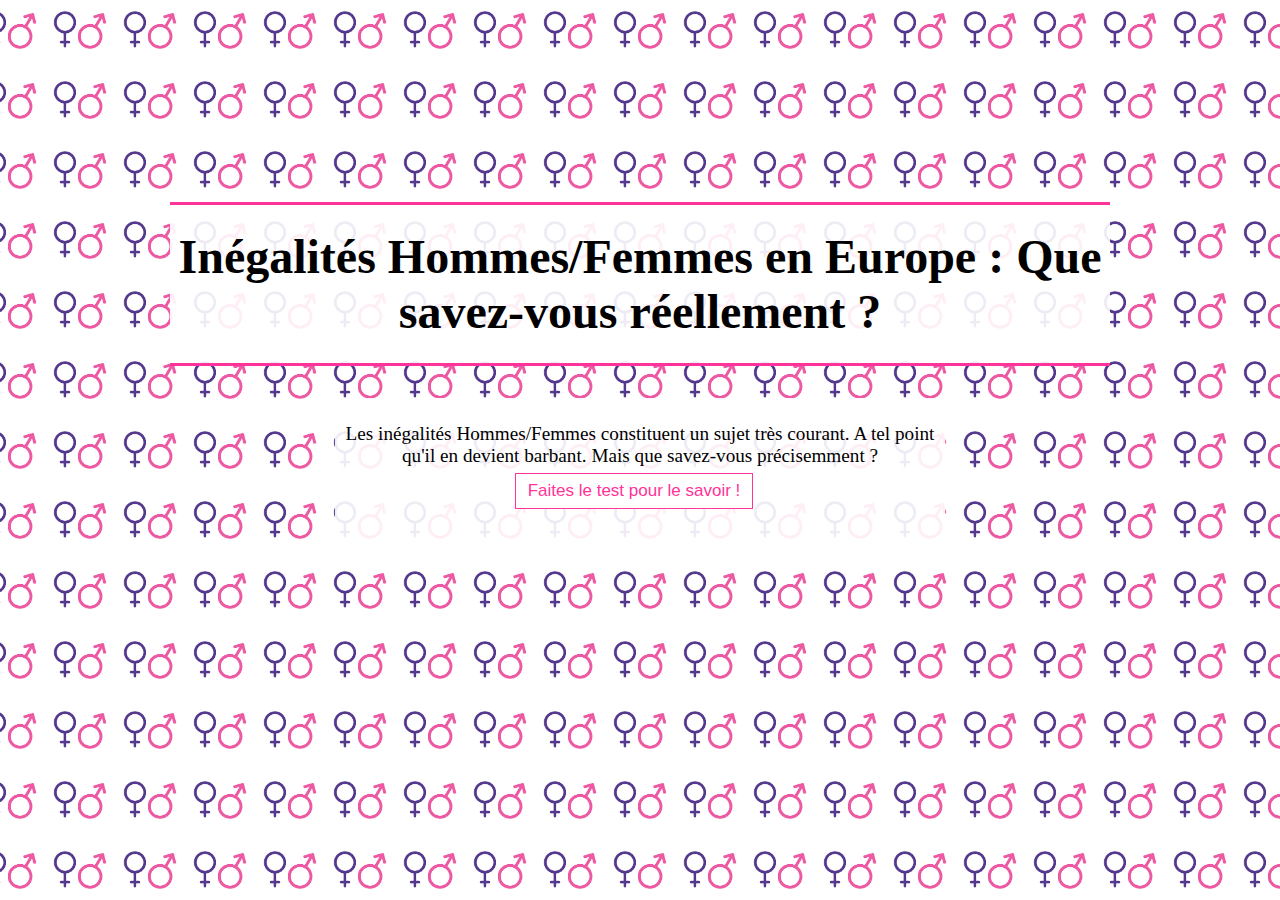
==== index.html @ abb497bd "add last graphs +improved layout" ====
<!DOCTYPE html>
<html>
<head>
    <link rel=stylesheet type="text/css" href="css/Forme2.css">
    <meta charset="utf-8" />
	<!-- Global site tag (gtag.js) - Google Analytics -->
	<script async src="https://www.googletagmanager.com/gtag/js?id=UA-117762479-1"></script>
	<script>
	  window.dataLayer = window.dataLayer || [];
	  function gtag(){dataLayer.push(arguments);}
	  gtag('js', new Date());

	  gtag('config', 'UA-117762479-1');
	</script>
    <title>Inégalités Hommes/Femmes en Europe</title>
</head>
<body>
<script src="Script.js" type="text/javascript"></script>
<div id='header'>

  <h1>Inégalités Hommes/Femmes en Europe : Que savez-vous réellement ?</h1>
  <div id='header_info'>
    <p>Les inégalités Hommes/Femmes constituent un sujet très courant. A tel point qu'il en devient barbant.
    Mais que savez-vous précisemment ? <br/> <!-- <font color = "#ff3399">Faites le test pour le savoir !</font> <br/></p>-->
    <button id='b0' class="ghost-button" href="#" onclick="showBlock_intro('main')">Faites le test pour le savoir !</button>
  </div>

</div>

<div id='main' class="hide-me-first">

  <div class="question" id="question1">
    <h2> Question 1: Selon vous, quel est le pays avec le plus grand écart de salaire moyen Hommes/Femmes, hors secteur public ?</h2>

      <!-- BUTTONS Q1 -->
      <button id='b1' class="ghost-button" href="#" onclick="showBlock('ans1','b2','b3','b2')">Malte, car c'est un pays de macho</button>
      <button id='b2' class="ghost-button" href="#" onclick="showBlock('ans2','b1','b3','b2')">La France</button>
      <button id='b3' class="ghost-button" href="#" onclick="showBlock('ans3','b1','b2','b2')">La Lituanie</button>

      <!-- ANSWERS Q1 -->
      <div class ="hide-me-first" id="ans1">
        <div class ="comment">
          <p><B><font color= "red">Faux !</font></B><br/><br/><br/>Bien au contraire ! Evidemment personne n'est à 100% mais Malte est le vainqueur de notre classement.
            Les femmes y sont payées 95% du salaire des hommes. En dernière position vient notre beau pays des droits de l'Homme : La France.
            Shame on us.<br></p>
        </div>
        <iframe  id="img10" style="border: 0;overflow:auto; height:750px;width:75%;" src="https://datawrapper.dwcdn.net/1pO0a/1/"/> </iframe>
      </div>

      <div class ="hide-me-first" id="ans2">
        <div class ="comment">
          <p><B><font color= "green">Vrai !</font></B><br/><br/><br/> Vous avez malheureusement trouvé la bonne raison. Le pays des droits de l'Homme doit avoir honte.
            Malte et la Lituanie se hissent au haut du classement avec une différence de salaire de 5% entre les hommes et les femmes pour le premier.</p>
        </div>
        <iframe  id="img10" style="border: 0;overflow:auto; height:750px;width:75%;" src="https://datawrapper.dwcdn.net/1pO0a/1/"/> </iframe>
      </div>

      <div class ="hide-me-first" id="ans3" >
        <div class ="comment">
          <p><B><font color= "red">Faux !</font></B><br/><br/><br/> La Lituanie se hisse dans le haut du classement. C'est bien la France qui est à la dernière place. Shame on us. Malte est
          la plus égalitaire. </p>
        </div>
        <iframe  id="img10" style="border: 0;overflow:auto; height:750px;width:75%;" src="https://datawrapper.dwcdn.net/1pO0a/1/"/> </iframe>
      </div>
  </div>

  <div class="question" id="question2">
    <h2> Question 2 : Activités hors salariales comprises, combien les femmes travaillent-elles en plus des hommes par semaine en moyenne ? </h2>
      <!-- BUTTONS Q2 -->
      <button id='b4' class="ghost-button" href="#" onclick="showBlock('ans4','b5','b6','b6')">5 heures</button>
      <button id='b5' class="ghost-button" href="#" onclick="showBlock('ans5','b4','b6','b6')">8 heures</button>
      <button id='b6' class="ghost-button" href="#" onclick="showBlock('ans6','b4','b5','b6')">10 heures</button>

      <!-- ANSWERS Q2 -->
      <div class ="hide-me-first" id="ans4">
        <div class ="comment">
          <p><B><font color= "red">Faux !</font></B><br/><br/><br/>
          Elles travaillent <B>8h de plus</B> que les hommes soit <B>58h par semaines</B>.</p>
        </div>
        <img  id="img10" style="height:100px;width:50%;" src="css/viz2"/>
        <iframe  id="img10" style="border: 0;overflow:auto; height:170px;width:75%;" src="https://infogram.com/diff-heures-travaillees-hf-1hmr6gygdpoo6nl"/> </iframe>
      </div>

      <div class ="hide-me-first" id="ans5">
       <div class ="comment">
         <p><B><font color= "#009933">Juste !</font> </B><br/><br/><br/>
          En effet, elles travaillent <B>8h de plus</B> que les hommes soit <B>58h par semaines</B>.</p>
       </div>
       <iframe  id="img10" style="border: 0;overflow:auto; height:170px;width:75%;" src="https://infogram.com/diff-heures-travaillees-hf-1hmr6gygdpoo6nl"/> </iframe>
      </div>

      <div class ="hide-me-first" id="ans6">
        <div class ="comment">
          <p><B><font color= "red">Faux !</font></B><br/><br/><br/></p> En vérité, elles travaillent <B>8h de plus</B> que les hommes soit <B>58h par semaines</B>.</p>
         </div>
         <iframe  id="img10" style="border: 0;overflow:auto; height:170px;width:75%;" src="https://infogram.com/diff-heures-travaillees-hf-1hmr6gygdpoo6nl"/> </iframe>
      </div>
  </div>

  <div class="question" id="question3">
    <h2> Question 3 : Et sur ces 58h heures de travail hebdomadaires, combien, d'après vous, sont rémunérées ? </h2>
      <!-- BUTTONS Q3 -->
      <button id='b7' class="ghost-button" href="#" onclick="showBlock('ans7','b8','b9','b7')">60%</button>
      <button id='b8' class="ghost-button" href="#" onclick="showBlock('ans8','b7','b9','b7')">70%</button>
      <button id='b9' class="ghost-button" href="#" onclick="showBlock('ans9','b7','b8','b7')">81%, les femmes ne travaillent pas pour rien !</button>

      <!-- ANSWERS Q3 -->
      <div class ="hide-me-first" id="ans7">
        <div class ="comment">
          <p><B><font color= "#009933">Juste !</font> </B><br/><br/><br/></p>
        </div>
        <iframe  id="img10" style="border: 0;overflow:auto; height:170px;width:75%;" src="https://infogram.com/heures-payees-1hxj48rwpxpq6vg"/> </iframe>
        <div class ="comment">
          <p>Avec 50h de travail hebdomadaire dont 41,5h rémunérées et des salaires plus élevés, les hommes travaillent moins mais sont davantages payés. </p>
        </div>
      </div>

      <div class ="hide-me-first" id="ans8">
        <div class ="comment">
          <p><B><font color= "red">Faux !</font></B><br/><br/><br/></p>
        </div>
        <iframe  id="img10" style="border: 0;overflow:auto; height:170px;width:75%;" src="https://infogram.com/heures-payees-1hxj48rwpxpq6vg"/> </iframe>
        <div class ="comment">
          <p>Avec 50h de travail hebdomadaire dont 41,5h rémunérées et des salaires plus élevés, les hommes travaillent moins mais sont davantages payés. </p>
        </div>
      </div>

      <div class ="hide-me-first" id="ans9">
        <div class ="comment">
          <p><B><font color= "red">Faux !</font></B><br/><br/><br/></p>
        </div>
        <iframe  id="img10" style="border: 0;overflow:auto; height:170px;width:75%;" src="https://infogram.com/heures-payees-1hxj48rwpxpq6vg"/> </iframe>
        <div class ="comment">
          <p>Avec 50h de travail hebdomadaire dont 41,5h rémunérées et des salaires plus élevés, les hommes travaillent moins mais sont davantages payés. </p>
        </div>
      </div>
  </div>

  <div class="question" id="question4">
    <h2> Question 4 : Mais où se retrouve cette différence de temps de travail ? Quelle est la différence de temps accordé aux loisirs entre femmes et hommes ? </h2>
      <!-- BUTTONS Q4 -->
      <button id='b10' class="ghost-button" href="#" onclick="showBlock('ans10','b11','b12','b11')">Plus ou moins égal</button>
      <button id='b11' class="ghost-button" href="#" onclick="showBlock('ans11','b10','b12','b11')">50% de moins pour les femmes</button>
      <button id='b12' class="ghost-button" href="#" onclick="showBlock('ans12','b10','b11','b11')">10% de plus pour les femmes</button>

      <!-- ANSWERS Q4 -->
      <div class ="hide-me-first" id="ans10">
        <div class ="comment">
          <p><B><font color= "red">Faux ! </font> </B><br/><br/><br/>
        </div>
        <img  id="img10" style="height:100px;width:50%;" src="Viz1.png"/>
        <div class ="comment">
          <p>Alors, loin de l'égalité, n'est-ce pas ?  Pour mieux comprendre, regardez plus en détail la composition de ce temps libre par genre :</p>
          <p align="center">
              <iframe  id="img10" style="border: 0;overflow:auto; height:350px;width:100%;" src="https://datawrapper.dwcdn.net/dpFSO/2/"/> </iframe>
              <iframe  id="img10" style="border: 0;overflow:auto; height:350px;width:100%;" src="https://datawrapper.dwcdn.net/fTkdO/3/"/> </iframe>
          </p>
          <p>Les femmes consacrent <B>70% de leur temps libre au foyer</B> (cuisine, nettoyage, prise en charge des enfants et des aînés), contre 50% pour les hommes.</p>
        </div>
      </div>

      <div class ="hide-me-first" id="ans11">
        <div class ="comment">
          <p><B><font color= "#009933">Juste !</font> </B> <br/><br/><br/></p>
        </div>
        <img  id="img10" style="height:100px;width:50%;" src="Viz1.png"/>
        <div class ="comment">
          <p>Impressionnant, n'est-ce pas ? Pour mieux comprendre, regardez plus en détail la composition de ce temps libre par genre : </p>
          <p align="center">
            <iframe  id="img10" style="border: 0;overflow:auto; height:350px;width:100%;" src="https://datawrapper.dwcdn.net/dpFSO/2/"/> </iframe>
            <iframe  id="img10" style="border: 0;overflow:auto; height:350px;width:100%;" src="https://datawrapper.dwcdn.net/fTkdO/3/"/> </iframe>
          </p>
          <p>Les femmes consacrent <B> 70% de leur temps libre au foyer </B> (cuisine, nettoyage, prise en charge des enfants et des aînés), contre moins de 50% pour les hommes.</p>
        </div>
      </div>

      <div class ="hide-me-first" id="ans12">
        <div class ="comment">
          <p><B><font color= "red">Faux ! </font> </B><br/><br/><br/>
        </div>
        <img  id="img10" style="height:100px;width:50%;" src="Viz1.png"/>
        <div class ="comment">
          <p>Impressionnant, n'est-ce pas ? <br/> Pour mieux comprendre, regardez plus en détail la composition de ce temps libre par genre : </p>
          <p align="center">
            <iframe  id="img10" style="border: 0;overflow:auto; height:350px;width:100%;" src="https://datawrapper.dwcdn.net/dpFSO/2/"/> </iframe>
            <iframe  id="img10" style="border: 0;overflow:auto; height:350px;width:100%;" src="https://datawrapper.dwcdn.net/fTkdO/3/"/> </iframe>
          </p>
          <p>Les femmes consacrent <B>70% de leur temps libre au foyer</B>  (cuisine, nettoyage, prise en charge des enfants et des aînés), contre moins de 50% pour les hommes..</p>
        </div>
      </div>
  </div>

  <div class="question" id="question5">
    <h2> Question 5 : Entre 2005 et 2015, la part de femmes ministres a-t-elle augmenté au sein de l'UE ?</h2>

      <!-- BUTTONS Q5 -->
      <button id='b13' class="ghost-button" href="#" onclick="showBlock('ans13','b14','b15','b15')">Non, elle est restée constante.</button>
      <button id='b14' class="ghost-button" href="#" onclick="showBlock('ans14','b13','b15','b15')">Oui, nous sommes presque à parité.</button>
      <button id='b15' class="ghost-button" href="#" onclick="showBlock('ans15','b13','b14','b15')">Oui, elle a légèrement augmenté.</button>

      <!-- ANSWERS Q5 -->
      <div class ="hide-me-first" id="ans13">
        <div class ="comment">
          <p><B><font color= "red">Faux !</font></B><br/><br/><br/>  Il y a eu une petite augmentation de 6 points de pourcentage pour arriver en 2015 à <B>27% de ministres femmes</B> au sein des gouvernements. </b>
		  Notons en revanche que la <B>France</B> est une bonne élève en la matière. Les différentes lois semblent avoir porté leurs fruits, pourquoi ne pas les appliquer au niveau européen ? <br/></p>
        </div>
        <iframe  id="img10" style="border: 0;overflow:auto; height:170px;width:75%;" src="https://datawrapper.dwcdn.net/ZhnXM/3/"/> </iframe>
      </div>

      <div class ="hide-me-first" id="ans14">
       <div class ="comment">
         <p><B><font color= "red">Faux ! </font> </B><br/><br/><br/> Nous sommes bien loin de la parité avec une (très) légère augmentation de 6 points de pourcentage, pour arriver en 2015 à <B>27% de ministres femmes</B> au sein des gouvernements. </b>
          Notons en revanche que la <B>France</B> est une bonne élève en la matière. Les différentes lois semblent avoir porté leurs fruits, pourquoi ne pas les appliquer au niveau européen ? <br/></p>
       </div>
        <iframe  id="img10" style="border: 0;overflow:auto; height:170px;width:75%;" src="https://datawrapper.dwcdn.net/ZhnXM/3/"/> </iframe>
      </div>

      <div class ="hide-me-first" id="ans15">
        <div class ="comment">
          <p><B><font color= "#009933">Juste !</font> </B><br/><br/><br/> Il y a eu une (très) légère augmentation de 6 points de pourcentage, pour arriver en 2015 à <B>27% de ministres femmes </B> au sein des gouvernements. </b>
        Notons que la <B>France</B> est une bonne élève en la matière. Les différentes lois semblent avoir porté leurs fruits, pourquoi ne pas les appliquer au niveau européen ? <br/></p>
        </div>
            <iframe  id="img10" style="border: 0;overflow:auto; height:170px;width:75%;" src="https://datawrapper.dwcdn.net/ZhnXM/3/"/> </iframe>
      </div>

  </div>

<div class="question" id="question6">
    <h2> Question 6 : Et au niveau de l'éducation, les femmes sont-elles autant diplomées que les hommes au niveau européen ? </h2>
      <!-- BUTTONS Q6 -->
      <button id='b16' class="ghost-button" href="#" onclick="showBlock('ans16','b17','b18','b18')">Non, elles le sont moins</button>
      <button id='b17' class="ghost-button" href="#" onclick="showBlock('ans17','b16','b18','b18')"> Oui, elles sont aussi diplômées</button>
      <button id='b18' class="ghost-button" href="#" onclick="showBlock('ans18','b16','b17','b18')"> Oui, elles le sont même plus ! </button>

      <!-- ANSWERS Q6 -->
      <div class ="hide-me-first" id="ans16">
        <div class ="comment">
          <p><B><font color= "red">Faux ! </font> </B><br/><br/><br/>Regardez donc la différence (en %) entre les femmes et les hommes ayant obtenus un diplôme de l'enseignement supérieur pour chaque pays européen : </p>
        </div>
       <iframe  id="img11" style="border: 0;height:412px;" src="https://infogram.com/carte-education-1h9j6qmwdmn54gz"/> </iframe>
        <div class ="comment">
          <p>Félicitations aux femmes des pays nordiques qui arrivent en tête en 2015 !</p>
        </div>
      </div>

      <div class ="hide-me-first" id="ans17">
        <div class ="comment">
          <p><B><font color= "red">Faux ! </font> </B><br/><br/><br/>Regardez donc la différence (en %) entre les femmes et les hommes ayant obtenus un diplôme de l'enseignement supérieur pour chaque pays européen :</p>
        </div>
        <iframe  id="img11" style="border: 0;height:412px;" src="https://infogram.com/carte-education-1h9j6qmwdmn54gz"/> </iframe>
        <div class ="comment">
          <p>Félicitations aux femmes des pays nordiques qui arrivent en tête en 2015 !</p>
        </div>
      </div>

      <div class ="hide-me-first" id="ans18">
        <div class ="comment">
          <p><B><font color= "#009933">Juste !</font> </B><br/><br/><br/>
             Regardez donc la différence (en %) entre les femmes et les hommes ayant obtenus un diplôme de l'enseignement supérieur pour chaque pays européen :</p>
        </div>
        <iframe  id="img11" style="border: 0; height:412px;" src="https://infogram.com/carte-education-1h9j6qmwdmn54gz"/> </iframe>
        <div class ="comment">
          <p>Félicitations aux femmes des pays nordiques qui arrivent en tête en 2015 !</p>
        </div>
      </div>
  </div>

  <div class="question" id="question6">
    <h2> Question 7 : En résumé, quels sont les pays où il fait bon vivre pour les femmes selon les thématiques suivantes ?  </h2>
      <!-- BUTTONS Q7 -->
      <button id='b19' class="ghost-button" href="#" onclick="showMap('ans19','ans20','ans21','ans22')">Salaire et travail </button>
      <button id='b20' class="ghost-button" href="#" onclick="showMap('ans20','ans19','ans21','ans22')"> Santé </button>
      <button id='b21' class="ghost-button" href="#" onclick="showMap('ans21','ans19','ans20','ans22')"> Temps libre </button>
      <button id='b22' class="ghost-button" href="#" onclick="showMap('ans22','ans19','ans20','ans21')"> Pouvoir </button>

      <!-- ANSWERS Q7 -->
      <div class ="hide-me-first" id="ans19">
        <iframe  id="img11" style="border: 0;overflow:auto;height :375px;width:550px;" src="https://infogram.com/carte-travail-1h1749d8r08q6zj"/> </iframe>
        <div class ="comment">
          <p>Vous feriez bien de préparer vos doudounes, il semblerait que vous devriez aller dans le nord de l'Europe!</p>
        </div>
      </div>

      <div class ="hide-me-first" id="ans20">
        <iframe  id="img11" style="border: 0; overflow:auto; height :374px;width:550px" src="https://infogram.com/carte-sante-1hnq41x1y17k23z"/> </iframe>
        <div class ="comment">
          <p>Si ce critère vous importe, vous serez ravis d'apprendre que si vous regardez dans le détail, il fait bon vivre dans tous les pays d'Europe !</b>
            En effet, même les pays en rouge possède un indice supérieur à 70%. C'est le domaine pour lequel les inégalités sont les moins présentes. </p>
        </div>
      </div>

      <div class ="hide-me-first" id="ans21">
        <iframe  id="img11" style="border: 0; overflow:auto; height :370px;width:550px" src="https://infogram.com/carte-temps-libre-1h0r6r8koqxl4ek"/> </iframe>
        <div class ="comment">
          <p>Les pays du nord de l'Europe l'emporte concernant le temps libre tandis que les pays de l'Est ont un indice presque de moitié inférieur!</p>
        </div>
      </div>

      <div class ="hide-me-first" id="ans22">
        <iframe  id="img11" style="border: 0; overflow:auto; height :377px;width:550px" src="https://infogram.com/carte-pouvoir-1hxj48r80ze56vg"/> </iframe>
        <div class ="comment">
          <p>Comme évoqué plus tôt dans le questionnaire, concernant le pouvoir, la France fait parti des bons élèves et même des meilleurs!</p>
        </div>
      </div>
  </div>

  <div class="question" id="source">
	<h2> Pour plus d'informations...</h2>
  <!-- Source des donnees -->
  <button id='b20' class="ghost-button" href="#" onclick="showBlock('ans20','b20','b20','b20')">Source des données</button>
     <div class ="hide-me-first" id="ans20">
      <img src="https://pbs.twimg.com/media/DalN7jNXkAA57Jf.jpg" style="width:300px;height:200px;"/>
      <div class ="comment">
        <p>Les données sont issues du site de l'European Institute for Gender Equality. Elles regroupent 31 mesures différentes par genre, récoltées entre 2005 et 2015 pour les 28 pays de l'Union Européenne.</p>
      </div>
      <img src="https://eeas.europa.eu/sites/eeas/files/logo_fr_small.png" style="width:300px;height:200px;"/>
      <div class ="comment">
        <p>La deuxième partie des données est extraite du site de l'European Union External Action et plus précisemment du dernier rapport sur l'égalité entre genres en EU.</p>
      </div>
    </div>
  </div>
</div>

</body>
</html>
---- css/Forme2.css ----
/* you can import CSS from other pens - we'll import color and typography styles from this pen */
@import url(//codepen.io/team/codepen/pen/NxwJpr.css);
html,body {
  padding: 5px;
  background-color: transparent;
  background-image: url(gender12.png);
  background-repeat: repeat;
  background-attachment:fixed;
  background-size: contain;
  background-position: center center;
  background-size: 70px 70px;
  color: #666;
  margin: 5em;
}

#header h1 {
  font-size: 3em;
  font-family: Trebuchet MS;
  /*font-family: 'Open Sans', sans-serif;*/
  text-align: center;
  background: rgba(255,255,255,0.9);
  -webkit-font-smoothing: antialiased;
  color: black;
  border-top: 3px solid #ff3399;
  border-bottom: 3px solid #ff3399;
  padding-top: 0.5em;
  padding-bottom: 0.5em;
}

#header_info {
  margin-bottom: 30px;
  padding: 5px;
  /*color: #666;*/
  color : black;
  font-family: 'Bradley Hand', cursive;
  font-size: 120%;
  width: 40%;
  min-width: 600px;
  height: auto;
  margin-left: auto;
  margin-right: auto;
  text-align: center;
  background: rgba(255,255,255,0.9);
  -webkit-font-smoothing: antialiased;
  /*font-family: Verdana, sans-serif;*/

}

.question {
  text-align: center;
  color: black;
  margin: 0;
  padding: 5px;
  margin-bottom: 10%;
  width: 100%;
  background:rgba(255,255,255,0.9);
  -webkit-font-smoothing: antialiased;
  font-family: 'Open Sans', sans-serif;
}
.question h2 {
  margin-bottom: 2%;
  width: 100%;
  padding: 0;
  border-top: 4px solid #E6E6E6;
  border-bottom: 4px solid #E6E6E6;
  font-family: 'Open Sans', sans-serif;
  -webkit-font-smoothing: antialiased;
}

.ghost-button {
    color:#ff3399;/* #009688;*/
    background: #fff;
    border: 1px solid #ff3399;/*#009688;*/
    font-size: 17px;
    padding: 7px 12px;
    font-weight: normal;
    margin: 6px 0;
    margin-right: 12px;
    display: inline-block;
    text-decoration: none;
    font-family: 'Open Sans', sans-serif;
    min-width: 120px;

}

.ghost-button:hover, .ghost-button:active,.ghost-button:visited {
  color:#fff;
  background:#ff3399/*#009688;*/
}

.hide-me-first {
  display: none;
  width: 100%;
  padding: 50px 0;
  text-align: center;
  color: black;
  /*background-color: lightblue;*/
  background-color: transparent;
  margin-top: 20px;
  font-family: Verdana, sans-serif;
  align-items: center;
}
#ans1, #ans3, #ans4, #ans6, #ans8, #ans9, #ans10, #ans12, #ans13, #ans14, #ans16, #ans17 {
  border-top:  solid rgba(255, 0, 0, 0.4); /*red with transperency*/
  border-bottom:  solid rgba(255, 0, 0, 0.4);
  border-left: solid rgba(255, 0, 0, 0.4);
  border-right: solid rgba(255, 0, 0, 0.4);
  border-left-width: medium;
  border-right-width: medium;
  color: black;
  align-items: center;

}

#ans2, #ans5, #ans7, #ans11, #ans15, #ans18 {
  border-top: 20px solid hsla(120,100%,75%,0.3);/*red with transperency*/
  border-top:  solid hsla(120,100%,75%,0.3); /*red with transperency*/
  border-bottom:  solid hsla(120,100%,75%,0.3);
  border-left: solid hsla(120,100%,75%,0.3);
  border-right: solid hsla(120,100%,75%,0.3);
  border-left-width: medium;
  border-right-width: medium;
  color: Black;
  align-items: center;
}

.comment {
  text-align: center;
  margin-left: 100px;
  margin-right:100px;
  color: black;
}
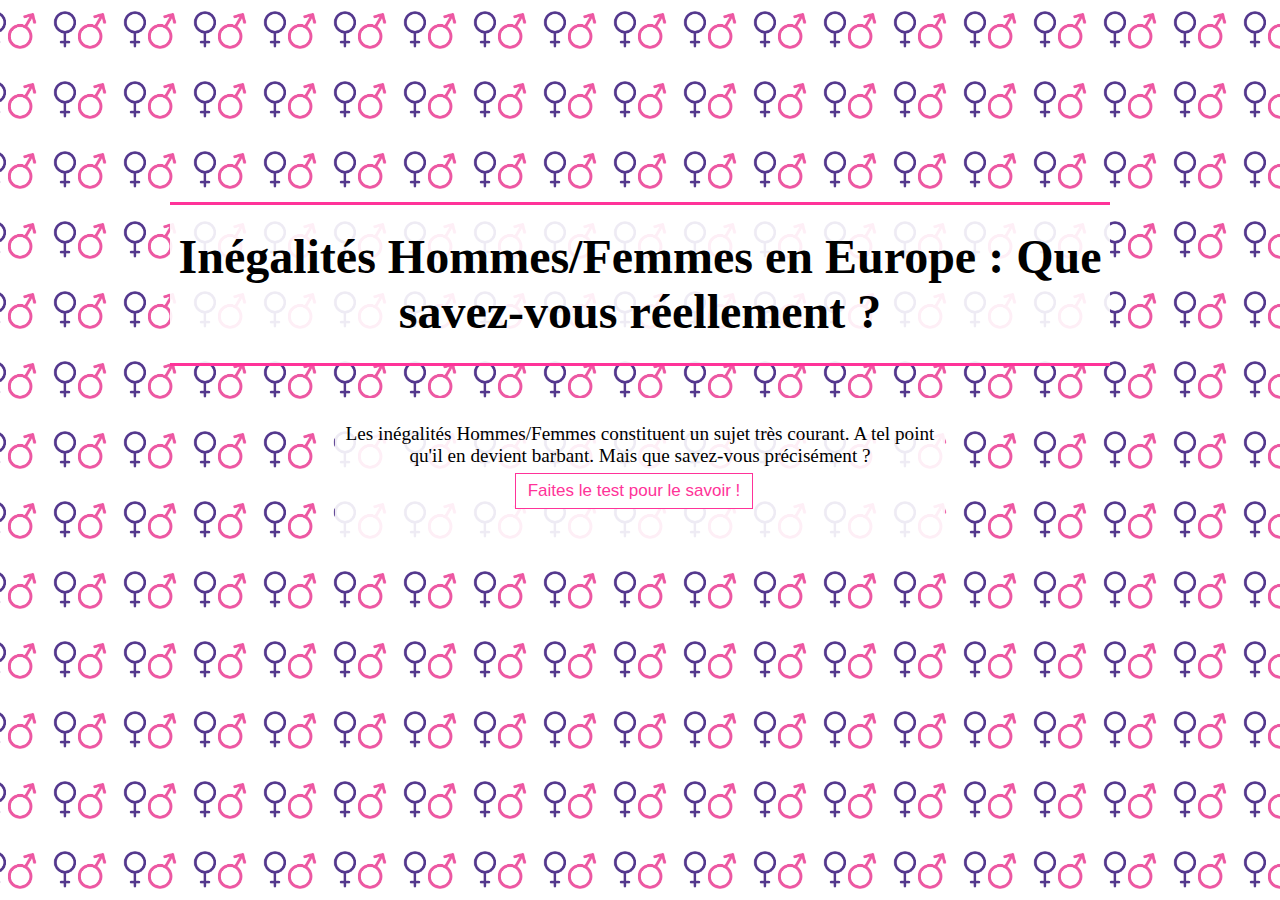
==== commit da6dcf25: "Nelle version + sites données + bouton corrigé" ====
--- a/index.html
+++ b/index.html
@@ -21,7 +21,7 @@
   <h1>Inégalités Hommes/Femmes en Europe : Que savez-vous réellement ?</h1>
   <div id='header_info'>
     <p>Les inégalités Hommes/Femmes constituent un sujet très courant. A tel point qu'il en devient barbant.
-    Mais que savez-vous précisemment ? <br/> <!-- <font color = "#ff3399">Faites le test pour le savoir !</font> <br/></p>-->
+    Mais que savez-vous précisément ? <br/> <!-- <font color = "#ff3399">Faites le test pour le savoir !</font> <br/></p>-->
     <button id='b0' class="ghost-button" href="#" onclick="showBlock_intro('main')">Faites le test pour le savoir !</button>
   </div>
 
@@ -49,7 +49,7 @@
 
       <div class ="hide-me-first" id="ans2">
         <div class ="comment">
-          <p><B><font color= "green">Vrai !</font></B><br/><br/><br/> Vous avez malheureusement trouvé la bonne raison. Le pays des droits de l'Homme doit avoir honte.
+          <p><B><font color= "green">Juste !</font></B><br/><br/><br/> Vous avez malheureusement trouvé la bonne raison. Le pays des droits de l'Homme doit avoir honte.
             Malte et la Lituanie se hissent au haut du classement avec une différence de salaire de 5% entre les hommes et les femmes pour le premier.</p>
         </div>
         <iframe  id="img10" style="border: 0;overflow:auto; height:750px;width:75%;" src="https://datawrapper.dwcdn.net/1pO0a/1/"/> </iframe>
@@ -75,25 +75,25 @@
       <div class ="hide-me-first" id="ans4">
         <div class ="comment">
           <p><B><font color= "red">Faux !</font></B><br/><br/><br/>
-          Elles travaillent <B>8h de plus</B> que les hommes soit <B>58h par semaines</B>.</p>
-        </div>
-        <img  id="img10" style="height:100px;width:50%;" src="css/viz2"/>
-        <iframe  id="img10" style="border: 0;overflow:auto; height:170px;width:75%;" src="https://infogram.com/diff-heures-travaillees-hf-1hmr6gygdpoo6nl"/> </iframe>
+          Elles travaillent <B>8h de plus</B> que les hommes soit <B>58h par semaine</B>.</p>
+        </div>
+        <!--><img  id="img10" style="height:100px;width:50%;" src="css/viz2"/>-->
+        <iframe  id="img10" style="border: 0;overflow:auto; height:240px;width:75%;" src="https://infogram.com/diff-heures-travaillees-hf-1hmr6gygdpoo6nl"/> </iframe>
       </div>
 
       <div class ="hide-me-first" id="ans5">
        <div class ="comment">
          <p><B><font color= "#009933">Juste !</font> </B><br/><br/><br/>
-          En effet, elles travaillent <B>8h de plus</B> que les hommes soit <B>58h par semaines</B>.</p>
+          En effet, elles travaillent <B>8h de plus</B> que les hommes soit <B>58h par semaine</B>.</p>
        </div>
-       <iframe  id="img10" style="border: 0;overflow:auto; height:170px;width:75%;" src="https://infogram.com/diff-heures-travaillees-hf-1hmr6gygdpoo6nl"/> </iframe>
+       <iframe  id="img10" style="border: 0;overflow:auto; height:240px;width:75%;" src="https://infogram.com/diff-heures-travaillees-hf-1hmr6gygdpoo6nl"/> </iframe>
       </div>
 
       <div class ="hide-me-first" id="ans6">
         <div class ="comment">
-          <p><B><font color= "red">Faux !</font></B><br/><br/><br/></p> En vérité, elles travaillent <B>8h de plus</B> que les hommes soit <B>58h par semaines</B>.</p>
+          <p><B><font color= "red">Faux !</font></B><br/><br/><br/></p> En vérité, elles travaillent <B>8h de plus</B> que les hommes soit <B>58h par semaine</B>.</p>
          </div>
-         <iframe  id="img10" style="border: 0;overflow:auto; height:170px;width:75%;" src="https://infogram.com/diff-heures-travaillees-hf-1hmr6gygdpoo6nl"/> </iframe>
+         <iframe  id="img10" style="border: 0;overflow:auto; height:240px;width:75%;" src="https://infogram.com/diff-heures-travaillees-hf-1hmr6gygdpoo6nl"/> </iframe>
       </div>
   </div>
 
@@ -111,7 +111,7 @@
         </div>
         <iframe  id="img10" style="border: 0;overflow:auto; height:170px;width:75%;" src="https://infogram.com/heures-payees-1hxj48rwpxpq6vg"/> </iframe>
         <div class ="comment">
-          <p>Avec 50h de travail hebdomadaire dont 41,5h rémunérées et des salaires plus élevés, les hommes travaillent moins mais sont davantages payés. </p>
+          <p>Avec 50h de travail hebdomadaire dont 41,5h rémunérées et des salaires plus élevés, les hommes <B>travaillent moins</B> mais sont <B>davantage payés</B>. </p>
         </div>
       </div>
 
@@ -121,7 +121,7 @@
         </div>
         <iframe  id="img10" style="border: 0;overflow:auto; height:170px;width:75%;" src="https://infogram.com/heures-payees-1hxj48rwpxpq6vg"/> </iframe>
         <div class ="comment">
-          <p>Avec 50h de travail hebdomadaire dont 41,5h rémunérées et des salaires plus élevés, les hommes travaillent moins mais sont davantages payés. </p>
+          <p>Avec 50h de travail hebdomadaire dont 41,5h rémunérées et des salaires plus élevés, les hommes <B>travaillent moins</B> mais sont <B>davantage payés</B>. </p>
         </div>
       </div>
 
@@ -131,7 +131,7 @@
         </div>
         <iframe  id="img10" style="border: 0;overflow:auto; height:170px;width:75%;" src="https://infogram.com/heures-payees-1hxj48rwpxpq6vg"/> </iframe>
         <div class ="comment">
-          <p>Avec 50h de travail hebdomadaire dont 41,5h rémunérées et des salaires plus élevés, les hommes travaillent moins mais sont davantages payés. </p>
+          <p>Avec 50h de travail hebdomadaire dont 41,5h rémunérées et des salaires plus élevés, les hommes <B>travaillent moins</B> mais sont <B>davantage payés</B>. </p>
         </div>
       </div>
   </div>
@@ -148,14 +148,26 @@
         <div class ="comment">
           <p><B><font color= "red">Faux ! </font> </B><br/><br/><br/>
         </div>
-        <img  id="img10" style="height:100px;width:50%;" src="Viz1.png"/>
-        <div class ="comment">
-          <p>Alors, loin de l'égalité, n'est-ce pas ?  Pour mieux comprendre, regardez plus en détail la composition de ce temps libre par genre :</p>
-          <p align="center">
-              <iframe  id="img10" style="border: 0;overflow:auto; height:350px;width:100%;" src="https://datawrapper.dwcdn.net/dpFSO/2/"/> </iframe>
-              <iframe  id="img10" style="border: 0;overflow:auto; height:350px;width:100%;" src="https://datawrapper.dwcdn.net/fTkdO/3/"/> </iframe>
-          </p>
-          <p>Les femmes consacrent <B>70% de leur temps libre au foyer</B> (cuisine, nettoyage, prise en charge des enfants et des aînés), contre 50% pour les hommes.</p>
+		<iframe  id="img10" style="border: 0;overflow:auto; height:150px;width:50%;" src="https://infogram.com/temps-libre-1h9j6qmm11z54gz"/> </iframe>
+        <div class ="comment">
+          <p>Alors, loin de l'égalité, n'est-ce pas ? <br/>  Pour mieux comprendre, regardez plus en détail la <B>composition</B> de ce temps libre par genre :</p>
+		  <div id="first_column">
+			<div align="center">
+			<iframe width="500" height="315" src="https://datawrapper.dwcdn.net/dpFSO/3/" frameborder="0" allowfullscreen></iframe>
+			</div>
+			<div style="text-align:center;">
+			<p><small>Répartition du temps libre - Femmes</small></p>
+			</div>
+		  </div>
+			<div id="second_column">
+			<div align="center">
+			<iframe width="500" height="315" src="https://datawrapper.dwcdn.net/fTkdO/3/" frameborder="0" allowfullscreen></iframe>
+			</div>
+			<div style="text-align:center;">
+			<p><small>Répartition du temps libre - Hommes</small></p>
+			</div>
+		  </div>
+          <p><br/>Les femmes consacrent <B>70% de leur temps libre au foyer</B> (cuisine, nettoyage, prise en charge des enfants et des aînés), contre 50% pour les hommes.</p>
         </div>
       </div>
 
@@ -163,13 +175,25 @@
         <div class ="comment">
           <p><B><font color= "#009933">Juste !</font> </B> <br/><br/><br/></p>
         </div>
-        <img  id="img10" style="height:100px;width:50%;" src="Viz1.png"/>
-        <div class ="comment">
-          <p>Impressionnant, n'est-ce pas ? Pour mieux comprendre, regardez plus en détail la composition de ce temps libre par genre : </p>
-          <p align="center">
-            <iframe  id="img10" style="border: 0;overflow:auto; height:350px;width:100%;" src="https://datawrapper.dwcdn.net/dpFSO/2/"/> </iframe>
-            <iframe  id="img10" style="border: 0;overflow:auto; height:350px;width:100%;" src="https://datawrapper.dwcdn.net/fTkdO/3/"/> </iframe>
-          </p>
+        <iframe  id="img10" style="border: 0;overflow:auto; height:150px;width:50%;" src="https://infogram.com/temps-libre-1h9j6qmm11z54gz"/> </iframe>
+        <div class ="comment">
+          <p>Impressionnant, n'est-ce pas ? <br/> Pour mieux comprendre, regardez plus en détail la <B>composition</B> de ce temps libre par genre : </p>
+          <div id="first_column">
+			<div align="center">
+			<iframe width="500" height="315" src="https://datawrapper.dwcdn.net/dpFSO/3/" frameborder="0" allowfullscreen></iframe>
+			</div>
+			<div style="text-align:center;">
+			<p><small>Répartition du temps libre - Femmes</small></p>
+			</div>
+		  </div>
+			<div id="second_column">
+			<div align="center">
+			<iframe width="500" height="315" src="https://datawrapper.dwcdn.net/fTkdO/3/" frameborder="0" allowfullscreen></iframe>
+			</div>
+			<div style="text-align:center;">
+			<p><small>Répartition du temps libre - Hommes</small></p>
+			</div>
+		  </div>
           <p>Les femmes consacrent <B> 70% de leur temps libre au foyer </B> (cuisine, nettoyage, prise en charge des enfants et des aînés), contre moins de 50% pour les hommes.</p>
         </div>
       </div>
@@ -178,13 +202,25 @@
         <div class ="comment">
           <p><B><font color= "red">Faux ! </font> </B><br/><br/><br/>
         </div>
-        <img  id="img10" style="height:100px;width:50%;" src="Viz1.png"/>
-        <div class ="comment">
-          <p>Impressionnant, n'est-ce pas ? <br/> Pour mieux comprendre, regardez plus en détail la composition de ce temps libre par genre : </p>
-          <p align="center">
-            <iframe  id="img10" style="border: 0;overflow:auto; height:350px;width:100%;" src="https://datawrapper.dwcdn.net/dpFSO/2/"/> </iframe>
-            <iframe  id="img10" style="border: 0;overflow:auto; height:350px;width:100%;" src="https://datawrapper.dwcdn.net/fTkdO/3/"/> </iframe>
-          </p>
+        <iframe  id="img10" style="border: 0;overflow:auto; height:150px;width:50%;" src="https://infogram.com/temps-libre-1h9j6qmm11z54gz"/> </iframe>
+        <div class ="comment">
+          <p>Impressionnant, n'est-ce pas ? <br/> Pour mieux comprendre, regardez plus en détail la <B>composition</B> de ce temps libre par genre : </p>
+          <div id="first_column">
+			<div align="center">
+			<iframe width="500" height="315" src="https://datawrapper.dwcdn.net/dpFSO/3/" frameborder="0" allowfullscreen></iframe>
+			</div>
+			<div style="text-align:center;">
+			<p><small>Répartition du temps libre - Femmes</small></p>
+			</div>
+		  </div>
+			<div id="second_column">
+			<div align="center">
+			<iframe width="500" height="315" src="https://datawrapper.dwcdn.net/fTkdO/3/" frameborder="0" allowfullscreen></iframe>
+			</div>
+			<div style="text-align:center;">
+			<p><small>Répartition du temps libre - Hommes</small></p>
+			</div>
+		  </div>
           <p>Les femmes consacrent <B>70% de leur temps libre au foyer</B>  (cuisine, nettoyage, prise en charge des enfants et des aînés), contre moins de 50% pour les hommes..</p>
         </div>
       </div>
@@ -307,16 +343,22 @@
   <div class="question" id="source">
 	<h2> Pour plus d'informations...</h2>
   <!-- Source des donnees -->
-  <button id='b20' class="ghost-button" href="#" onclick="showBlock('ans20','b20','b20','b20')">Source des données</button>
-     <div class ="hide-me-first" id="ans20">
-      <img src="https://pbs.twimg.com/media/DalN7jNXkAA57Jf.jpg" style="width:300px;height:200px;"/>
+  <button id='b23' class="ghost-button" href="#" onclick="showBlock('ans23','b23','b23','b23')">Source des données</button>
+     <div class ="hide-me-first" id="ans23">
+      <img src="https://www.csee-etuce.org/images/Pictures/Logos/EIGE.png" style="width:400px;height:250px;"/>
       <div class ="comment">
-        <p>Les données sont issues du site de l'European Institute for Gender Equality. Elles regroupent 31 mesures différentes par genre, récoltées entre 2005 et 2015 pour les 28 pays de l'Union Européenne.</p>
-      </div>
-      <img src="https://eeas.europa.eu/sites/eeas/files/logo_fr_small.png" style="width:300px;height:200px;"/>
+        <p>La première partie des données est issue du site de l'European Institute for Gender Equality. Ces données regroupent 31 mesures différentes par genre, récoltées entre 2005 et 2015 pour les 28 pays de l'Union Européenne.</p>
+		<div style="text-align:center;">
+		 <a href="http://eige.europa.eu/" target="_blank">Accéder au site de l'EIGE</a>
+		</div>
+      </div>
+      <img src="https://eeas.europa.eu/sites/eeas/files/logo_fr_small.png" style="width:500px;height:170px;"/>
       <div class ="comment">
-        <p>La deuxième partie des données est extraite du site de l'European Union External Action et plus précisemment du dernier rapport sur l'égalité entre genres en EU.</p>
-      </div>
+        <p>La seconde partie des données est extraite du site de l'European Union External Action et plus précisément du dernier rapport sur l'égalité entre genres dans l'Union Européenne.</p>
+		<div style="text-align:center;">
+		 <a href="https://eeas.europa.eu/headquarters/headquarters-homepage_fr" target="_blank">Accéder au site de l'EUEA</a>
+		</div>
+	  </div>
     </div>
   </div>
 </div>
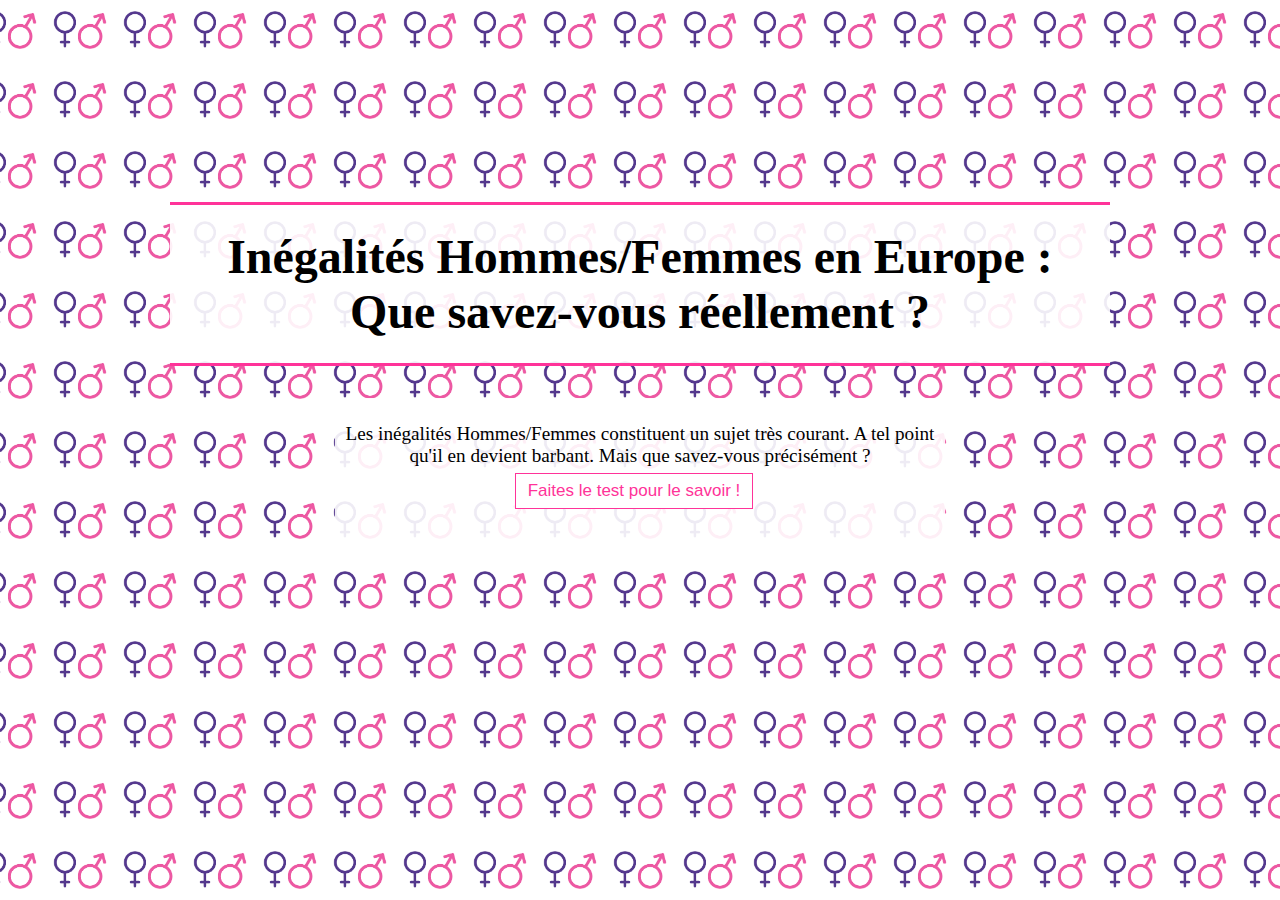
==== commit 95861929: "Ortho + formulation question 7" ====
--- a/index.html
+++ b/index.html
@@ -18,7 +18,7 @@
 <script src="Script.js" type="text/javascript"></script>
 <div id='header'>
 
-  <h1>Inégalités Hommes/Femmes en Europe : Que savez-vous réellement ?</h1>
+	<h1>Inégalités Hommes/Femmes en Europe : <br/> Que savez-vous réellement ?</h1>
   <div id='header_info'>
     <p>Les inégalités Hommes/Femmes constituent un sujet très courant. A tel point qu'il en devient barbant.
     Mais que savez-vous précisément ? <br/> <!-- <font color = "#ff3399">Faites le test pour le savoir !</font> <br/></p>-->
@@ -40,8 +40,8 @@
       <!-- ANSWERS Q1 -->
       <div class ="hide-me-first" id="ans1">
         <div class ="comment">
-          <p><B><font color= "red">Faux !</font></B><br/><br/><br/>Bien au contraire ! Evidemment personne n'est à 100% mais Malte est le vainqueur de notre classement.
-            Les femmes y sont payées 95% du salaire des hommes. En dernière position vient notre beau pays des droits de l'Homme : La France.
+          <p><B><font color= "red">Faux !</font></B><br/><br/><br/>Bien au contraire ! Evidemment personne n'est à 100% mais <B>Malte est le vainqueur</B> de notre classement.
+            Les femmes y sont payées 95% du salaire des hommes. En <B>dernière position</B> vient notre beau pays des droits de l'Homme : <B>La France</B>.
             Shame on us.<br></p>
         </div>
         <iframe  id="img10" style="border: 0;overflow:auto; height:750px;width:75%;" src="https://datawrapper.dwcdn.net/1pO0a/1/"/> </iframe>
@@ -49,7 +49,7 @@
 
       <div class ="hide-me-first" id="ans2">
         <div class ="comment">
-          <p><B><font color= "green">Juste !</font></B><br/><br/><br/> Vous avez malheureusement trouvé la bonne raison. Le pays des droits de l'Homme doit avoir honte.
+          <p><B><font color= "green">Juste !</font></B><br/><br/><br/> Vous avez malheureusement trouvé la bonne réponse. <B>La France est bien à la dernière place</B>.<br/>
             Malte et la Lituanie se hissent au haut du classement avec une différence de salaire de 5% entre les hommes et les femmes pour le premier.</p>
         </div>
         <iframe  id="img10" style="border: 0;overflow:auto; height:750px;width:75%;" src="https://datawrapper.dwcdn.net/1pO0a/1/"/> </iframe>
@@ -57,8 +57,8 @@
 
       <div class ="hide-me-first" id="ans3" >
         <div class ="comment">
-          <p><B><font color= "red">Faux !</font></B><br/><br/><br/> La Lituanie se hisse dans le haut du classement. C'est bien la France qui est à la dernière place. Shame on us. Malte est
-          la plus égalitaire. </p>
+          <p><B><font color= "red">Faux !</font></B><br/><br/><br/> La Lituanie se hisse dans le haut du classement. Et c'est bien <B>la France qui est à la dernière place</B>. Shame on us.<B> Malte est
+          la plus égalitaire</B>. </p>
         </div>
         <iframe  id="img10" style="border: 0;overflow:auto; height:750px;width:75%;" src="https://datawrapper.dwcdn.net/1pO0a/1/"/> </iframe>
       </div>
@@ -77,8 +77,7 @@
           <p><B><font color= "red">Faux !</font></B><br/><br/><br/>
           Elles travaillent <B>8h de plus</B> que les hommes soit <B>58h par semaine</B>.</p>
         </div>
-        <!--><img  id="img10" style="height:100px;width:50%;" src="css/viz2"/>-->
-        <iframe  id="img10" style="border: 0;overflow:auto; height:240px;width:75%;" src="https://infogram.com/diff-heures-travaillees-hf-1hmr6gygdpoo6nl"/> </iframe>
+        <iframe  id="img10" style="border: 0;overflow:auto; height:240px;width:50%;" src="https://infogram.com/diff-heures-travaillees-hf-1hmr6gygdpoo6nl"/> </iframe>
       </div>
 
       <div class ="hide-me-first" id="ans5">
@@ -86,14 +85,14 @@
          <p><B><font color= "#009933">Juste !</font> </B><br/><br/><br/>
           En effet, elles travaillent <B>8h de plus</B> que les hommes soit <B>58h par semaine</B>.</p>
        </div>
-       <iframe  id="img10" style="border: 0;overflow:auto; height:240px;width:75%;" src="https://infogram.com/diff-heures-travaillees-hf-1hmr6gygdpoo6nl"/> </iframe>
+       <iframe  id="img10" style="border: 0;overflow:auto; height:240px;width:50%;" src="https://infogram.com/diff-heures-travaillees-hf-1hmr6gygdpoo6nl"/> </iframe>
       </div>
 
       <div class ="hide-me-first" id="ans6">
         <div class ="comment">
           <p><B><font color= "red">Faux !</font></B><br/><br/><br/></p> En vérité, elles travaillent <B>8h de plus</B> que les hommes soit <B>58h par semaine</B>.</p>
          </div>
-         <iframe  id="img10" style="border: 0;overflow:auto; height:240px;width:75%;" src="https://infogram.com/diff-heures-travaillees-hf-1hmr6gygdpoo6nl"/> </iframe>
+         <iframe  id="img10" style="border: 0;overflow:auto; height:240px;width:55%;" src="https://infogram.com/diff-heures-travaillees-hf-1hmr6gygdpoo6nl"/> </iframe>
       </div>
   </div>
 
@@ -109,7 +108,7 @@
         <div class ="comment">
           <p><B><font color= "#009933">Juste !</font> </B><br/><br/><br/></p>
         </div>
-        <iframe  id="img10" style="border: 0;overflow:auto; height:170px;width:75%;" src="https://infogram.com/heures-payees-1hxj48rwpxpq6vg"/> </iframe>
+        <iframe  id="img10" style="border: 0;overflow:auto; height:340px;width:50%;" src="https://infogram.com/heures-payees-femme-1h7v4pmrrw584k0"/> </iframe>
         <div class ="comment">
           <p>Avec 50h de travail hebdomadaire dont 41,5h rémunérées et des salaires plus élevés, les hommes <B>travaillent moins</B> mais sont <B>davantage payés</B>. </p>
         </div>
@@ -119,7 +118,7 @@
         <div class ="comment">
           <p><B><font color= "red">Faux !</font></B><br/><br/><br/></p>
         </div>
-        <iframe  id="img10" style="border: 0;overflow:auto; height:170px;width:75%;" src="https://infogram.com/heures-payees-1hxj48rwpxpq6vg"/> </iframe>
+        <iframe  id="img10" style="border: 0;overflow:auto; height:340px;width:50%;" src="https://infogram.com/heures-payees-femme-1h7v4pmrrw584k0"/> </iframe>
         <div class ="comment">
           <p>Avec 50h de travail hebdomadaire dont 41,5h rémunérées et des salaires plus élevés, les hommes <B>travaillent moins</B> mais sont <B>davantage payés</B>. </p>
         </div>
@@ -129,7 +128,7 @@
         <div class ="comment">
           <p><B><font color= "red">Faux !</font></B><br/><br/><br/></p>
         </div>
-        <iframe  id="img10" style="border: 0;overflow:auto; height:170px;width:75%;" src="https://infogram.com/heures-payees-1hxj48rwpxpq6vg"/> </iframe>
+        <iframe  id="img10" style="border: 0;overflow:auto; height:340px;width:50%;" src="https://infogram.com/heures-payees-femme-1h7v4pmrrw584k0"/> </iframe>
         <div class ="comment">
           <p>Avec 50h de travail hebdomadaire dont 41,5h rémunérées et des salaires plus élevés, les hommes <B>travaillent moins</B> mais sont <B>davantage payés</B>. </p>
         </div>
@@ -148,7 +147,7 @@
         <div class ="comment">
           <p><B><font color= "red">Faux ! </font> </B><br/><br/><br/>
         </div>
-		<iframe  id="img10" style="border: 0;overflow:auto; height:150px;width:50%;" src="https://infogram.com/temps-libre-1h9j6qmm11z54gz"/> </iframe>
+		<iframe  id="img10" style="border: 0;overflow:auto; height:200px;width:50%;" src="https://infogram.com/temps-libre-1h9j6qmm11z54gz"/> </iframe>
         <div class ="comment">
           <p>Alors, loin de l'égalité, n'est-ce pas ? <br/>  Pour mieux comprendre, regardez plus en détail la <B>composition</B> de ce temps libre par genre :</p>
 		  <div id="first_column">
@@ -175,7 +174,7 @@
         <div class ="comment">
           <p><B><font color= "#009933">Juste !</font> </B> <br/><br/><br/></p>
         </div>
-        <iframe  id="img10" style="border: 0;overflow:auto; height:150px;width:50%;" src="https://infogram.com/temps-libre-1h9j6qmm11z54gz"/> </iframe>
+        <iframe  id="img10" style="border: 0;overflow:auto; height:200px;width:50%;" src="https://infogram.com/temps-libre-1h9j6qmm11z54gz"/> </iframe>
         <div class ="comment">
           <p>Impressionnant, n'est-ce pas ? <br/> Pour mieux comprendre, regardez plus en détail la <B>composition</B> de ce temps libre par genre : </p>
           <div id="first_column">
@@ -202,7 +201,7 @@
         <div class ="comment">
           <p><B><font color= "red">Faux ! </font> </B><br/><br/><br/>
         </div>
-        <iframe  id="img10" style="border: 0;overflow:auto; height:150px;width:50%;" src="https://infogram.com/temps-libre-1h9j6qmm11z54gz"/> </iframe>
+        <iframe  id="img10" style="border: 0;overflow:auto; height:200px;width:50%;" src="https://infogram.com/temps-libre-1h9j6qmm11z54gz"/> </iframe>
         <div class ="comment">
           <p>Impressionnant, n'est-ce pas ? <br/> Pour mieux comprendre, regardez plus en détail la <B>composition</B> de ce temps libre par genre : </p>
           <div id="first_column">
@@ -273,7 +272,7 @@
         <div class ="comment">
           <p><B><font color= "red">Faux ! </font> </B><br/><br/><br/>Regardez donc la différence (en %) entre les femmes et les hommes ayant obtenus un diplôme de l'enseignement supérieur pour chaque pays européen : </p>
         </div>
-       <iframe  id="img11" style="border: 0;height:412px;" src="https://infogram.com/carte-education-1h9j6qmwdmn54gz"/> </iframe>
+       <iframe  id="img11" style="border: 0;height:500px;" src="https://infogram.com/carte-education-1h9j6qmwdmn54gz"/> </iframe>
         <div class ="comment">
           <p>Félicitations aux femmes des pays nordiques qui arrivent en tête en 2015 !</p>
         </div>
@@ -283,7 +282,7 @@
         <div class ="comment">
           <p><B><font color= "red">Faux ! </font> </B><br/><br/><br/>Regardez donc la différence (en %) entre les femmes et les hommes ayant obtenus un diplôme de l'enseignement supérieur pour chaque pays européen :</p>
         </div>
-        <iframe  id="img11" style="border: 0;height:412px;" src="https://infogram.com/carte-education-1h9j6qmwdmn54gz"/> </iframe>
+        <iframe  id="img11" style="border: 0;height:500px;" src="https://infogram.com/carte-education-1h9j6qmwdmn54gz"/> </iframe>
         <div class ="comment">
           <p>Félicitations aux femmes des pays nordiques qui arrivent en tête en 2015 !</p>
         </div>
@@ -294,7 +293,7 @@
           <p><B><font color= "#009933">Juste !</font> </B><br/><br/><br/>
              Regardez donc la différence (en %) entre les femmes et les hommes ayant obtenus un diplôme de l'enseignement supérieur pour chaque pays européen :</p>
         </div>
-        <iframe  id="img11" style="border: 0; height:412px;" src="https://infogram.com/carte-education-1h9j6qmwdmn54gz"/> </iframe>
+        <iframe  id="img11" style="border: 0; height:500px;" src="https://infogram.com/carte-education-1h9j6qmwdmn54gz"/> </iframe>
         <div class ="comment">
           <p>Félicitations aux femmes des pays nordiques qui arrivent en tête en 2015 !</p>
         </div>
@@ -302,7 +301,7 @@
   </div>
 
   <div class="question" id="question6">
-    <h2> Question 7 : En résumé, quels sont les pays où il fait bon vivre pour les femmes selon les thématiques suivantes ?  </h2>
+    <h2> Conclusion : En résumé, regardez quels sont les pays où il fait bon vivre pour les femmes selon les thématiques suivantes :  </h2>
       <!-- BUTTONS Q7 -->
       <button id='b19' class="ghost-button" href="#" onclick="showMap('ans19','ans20','ans21','ans22')">Salaire et travail </button>
       <button id='b20' class="ghost-button" href="#" onclick="showMap('ans20','ans19','ans21','ans22')"> Santé </button>
@@ -328,14 +327,14 @@
       <div class ="hide-me-first" id="ans21">
         <iframe  id="img11" style="border: 0; overflow:auto; height :370px;width:550px" src="https://infogram.com/carte-temps-libre-1h0r6r8koqxl4ek"/> </iframe>
         <div class ="comment">
-          <p>Les pays du nord de l'Europe l'emporte concernant le temps libre tandis que les pays de l'Est ont un indice presque de moitié inférieur!</p>
+          <p>Les pays du nord de l'Europe l'emportent concernant le temps libre tandis que les pays de l'Est ont un indice presque de moitié inférieur !</p>
         </div>
       </div>
 
       <div class ="hide-me-first" id="ans22">
         <iframe  id="img11" style="border: 0; overflow:auto; height :377px;width:550px" src="https://infogram.com/carte-pouvoir-1hxj48r80ze56vg"/> </iframe>
         <div class ="comment">
-          <p>Comme évoqué plus tôt dans le questionnaire, concernant le pouvoir, la France fait parti des bons élèves et même des meilleurs!</p>
+          <p>Comme évoqué plus tôt dans le questionnaire, concernant le pouvoir, la France fait parti des bons élèves et même des meilleurs !</p>
         </div>
       </div>
   </div>
--- a/css/Forme2.css
+++ b/css/Forme2.css
@@ -130,3 +130,25 @@
   margin-right:100px;
   color: black;
 }
+
+.comment {
+  text-align: center;
+  margin-left: 100px;
+  margin-right:100px;
+  color: black;
+}
+
+/*To put two graphs of question 4 on a same row*/
+#first_column,
+#second_column {
+  width: 50%;
+}
+
+#first_column {
+  float:left;
+}
+
+#first_column {
+  float:right;
+}
+
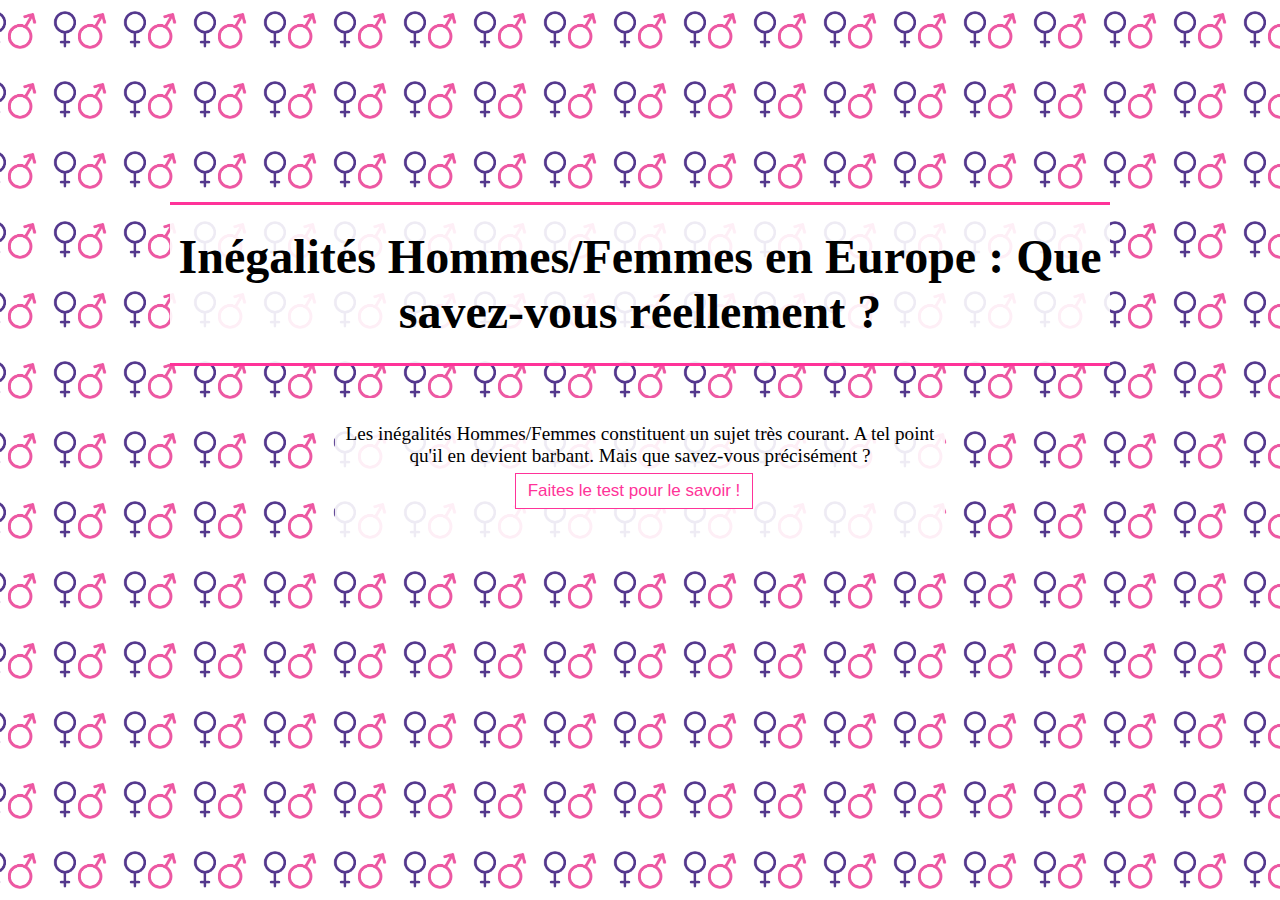
==== commit 1aaae896: "Update index.html" ====
--- a/index.html
+++ b/index.html
@@ -18,7 +18,7 @@
 <script src="Script.js" type="text/javascript"></script>
 <div id='header'>
 
-	<h1>Inégalités Hommes/Femmes en Europe : <br/> Que savez-vous réellement ?</h1>
+	<h1>Inégalités Hommes/Femmes en Europe : Que savez-vous réellement ?</h1>
   <div id='header_info'>
     <p>Les inégalités Hommes/Femmes constituent un sujet très courant. A tel point qu'il en devient barbant.
     Mais que savez-vous précisément ? <br/> <!-- <font color = "#ff3399">Faites le test pour le savoir !</font> <br/></p>-->
